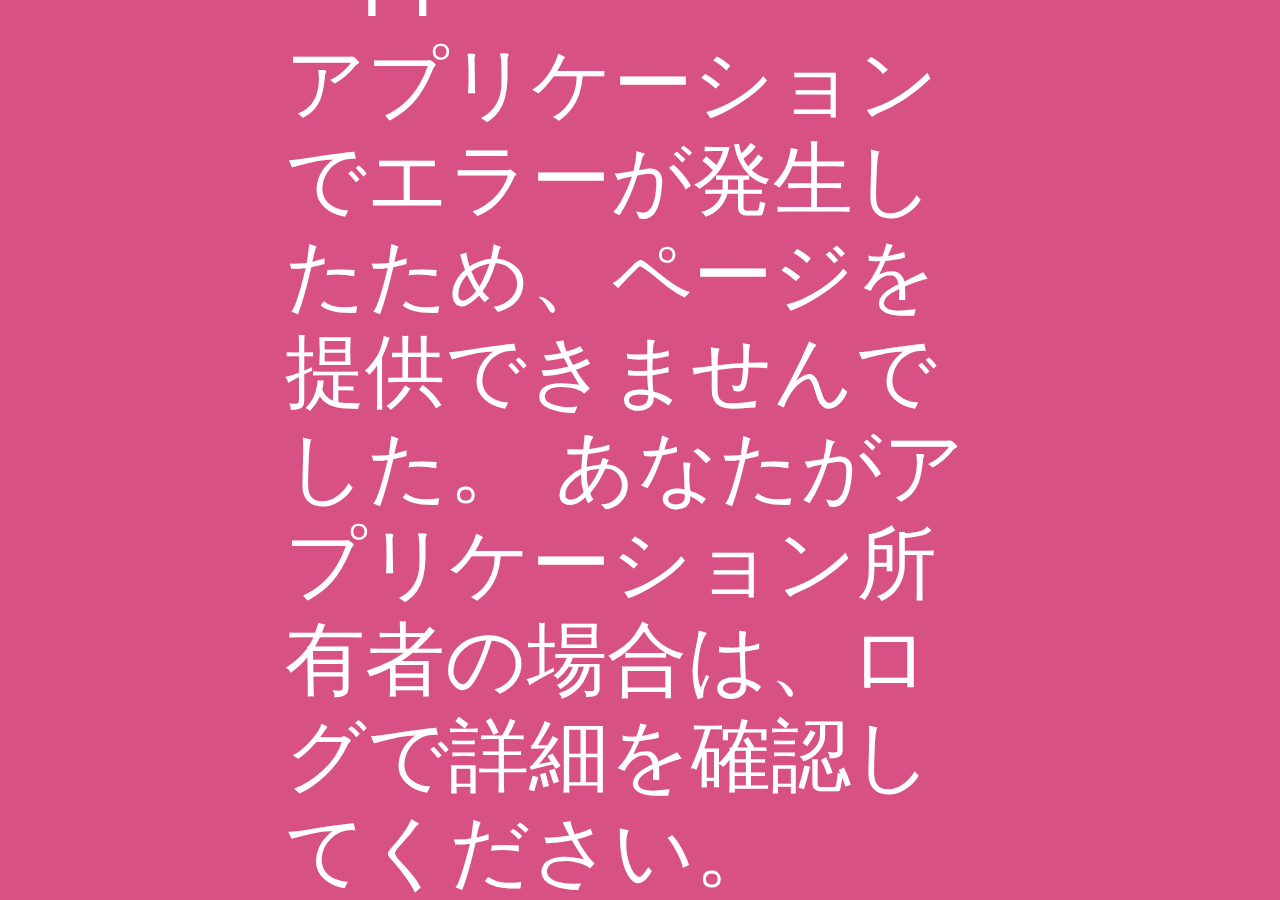
==== error-pages/application-error.html @ 38ce307e "updates" ====
<!DOCTYPE html>
<html>
<head>
  <meta charset="utf-8">
  <meta name="viewport" content="width=device-width, initial-scale=1, shrink-to-fit=no">
  <meta http-equiv="x-ua-compatible" content="ie=edge">
  <title>迷日店 &#124; エラー</title>
  <link rel="icon" href="/static/images/icons/sun/favicon.ico" type="image/x-icon">
  <link rel="stylesheet" type="text/css" href="/static/css/bootstrap/5.0.2/bootstrap.min.css">
  <link rel="stylesheet" type="text/css" href="/static/css/custom/style.css">
</head>
<body>
  <div id="error-screen">
    <div class="container">

      <div class="row">
        <div class="col text-center">
          <div class="material-svg-bg"></div>
          <h1 class="display-1 text-white">
            Application Error
          </h1>
        </div>
      </div>

      <div class="row m-2">
        <div class="col">&nbsp;</div>
        <div class="col-8 text-justify">
          <h3 class="display-1 text-white">
            アプリケーションでエラーが発生したため、ページを提供できませんでした。
            あなたがアプリケーション所有者の場合は、ログで詳細を確認してください。
            Heroku CLI から次のコマンドを使用してこれを行うことができます。
          </h1>
        </div>
        <div class="col">&nbsp;</div>
      </div>

      <div class="row">
        <div class="col text-center">
          <h3 class="display-1 text-white btn btn-secondary">
            heroku logs <b class="text-danger">--tail</b>
          </h3>
        </div>
      </div>

    </div>
  </div>
  <script type="text/javascript" src="/static/js/bootstrap/popper/2.9.2/popper.min.js"></script>
  <script type="text/javascript" src="/static/js/bootstrap/5.0.2/bootstrap.min.js"></script>
</body>
</html>
---- static/css/custom/style.css ----
html, body * {
  pointer-events: none;
  -webkit-user-select: none; /* Safari */
  -ms-user-select: none; /* IE 10 and IE 11 */
  user-select: none; /* Standard syntax */
}

#error-screen {
  position: fixed;
  top: 0;
  left: 0;
  z-index: 1050; /*9999;*/
  display: flex;
  width: 100%;
  height: 100%;
  background-color: rgba(0, 0, 0, .75);
  align-items: center;
  justify-content: center;
  color: #fff;
}

#error-screen {
  background-color: #d85184; /*#00a2ed;*/
}

#error-screen .no-record-found::before {
  font-family: 'Material Icons';
  content: 'sentiment_very_dissatisfied';
  display: block;
  text-align: center !important;
  font-size: 15em;
  /*color: #fff;*/
}

#error-screen .material-svg-bg {
  background-repeat: no-repeat;
  background-size: auto 100%;
  background-position: center center;
  background-color: none;
  width: auto;
  height: calc(50vh - 2em);
  background-image: url('/static/images/svg/maniaj/sagittarius_bikkuri.svg');
  margin-bottom: -3em;
}
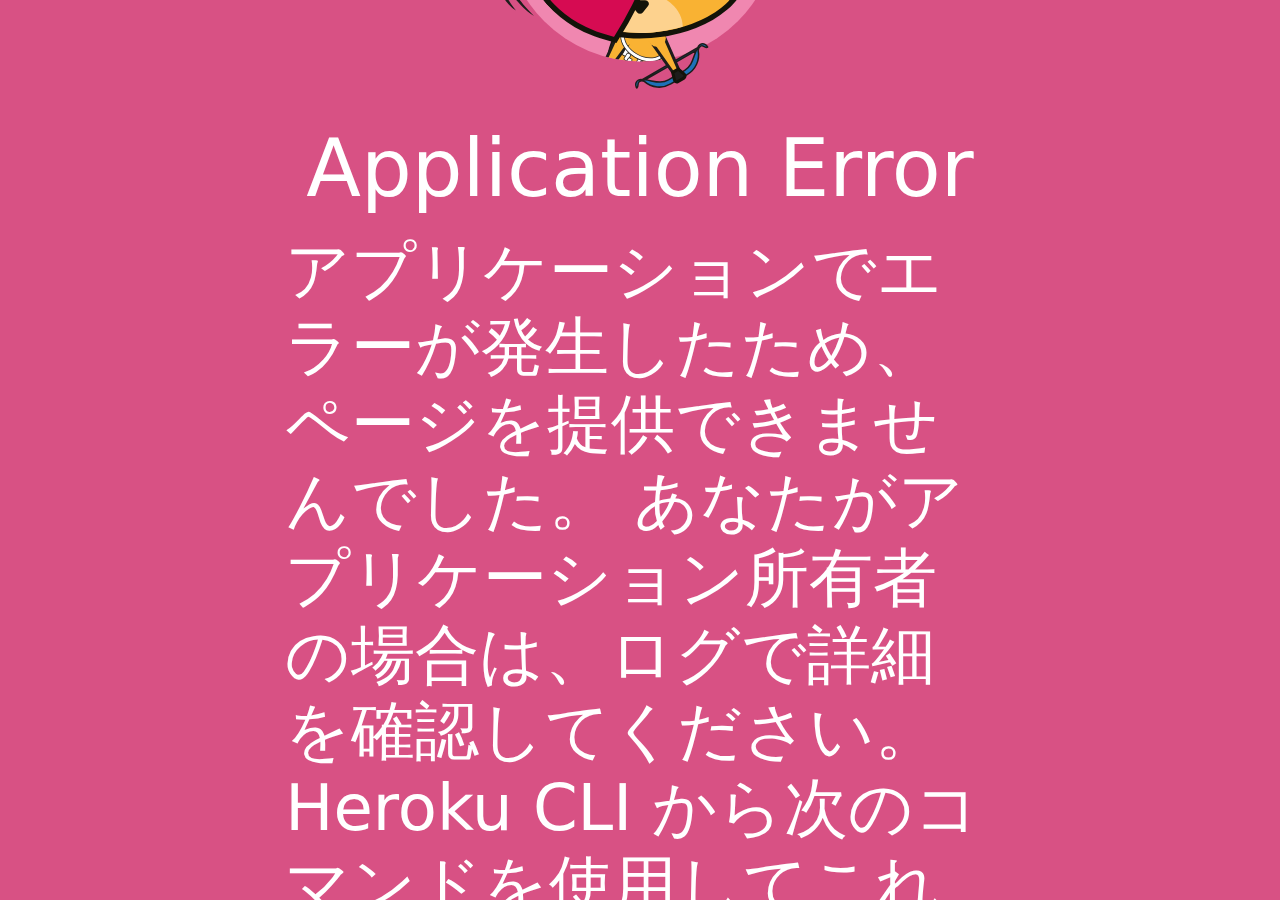
==== commit 8e1314e2: "updates" ====
--- a/error-pages/application-error.html
+++ b/error-pages/application-error.html
@@ -25,18 +25,18 @@
       <div class="row m-2">
         <div class="col">&nbsp;</div>
         <div class="col-8 text-justify">
-          <h3 class="display-1 text-white">
+          <h3 class="display-3 text-white">
             アプリケーションでエラーが発生したため、ページを提供できませんでした。
             あなたがアプリケーション所有者の場合は、ログで詳細を確認してください。
             Heroku CLI から次のコマンドを使用してこれを行うことができます。
-          </h1>
+          </h3>
         </div>
         <div class="col">&nbsp;</div>
       </div>
 
       <div class="row">
         <div class="col text-center">
-          <h3 class="display-1 text-white btn btn-secondary">
+          <h3 class="display-1 text-white btn btn-secondary btn-lg">
             heroku logs <b class="text-danger">--tail</b>
           </h3>
         </div>
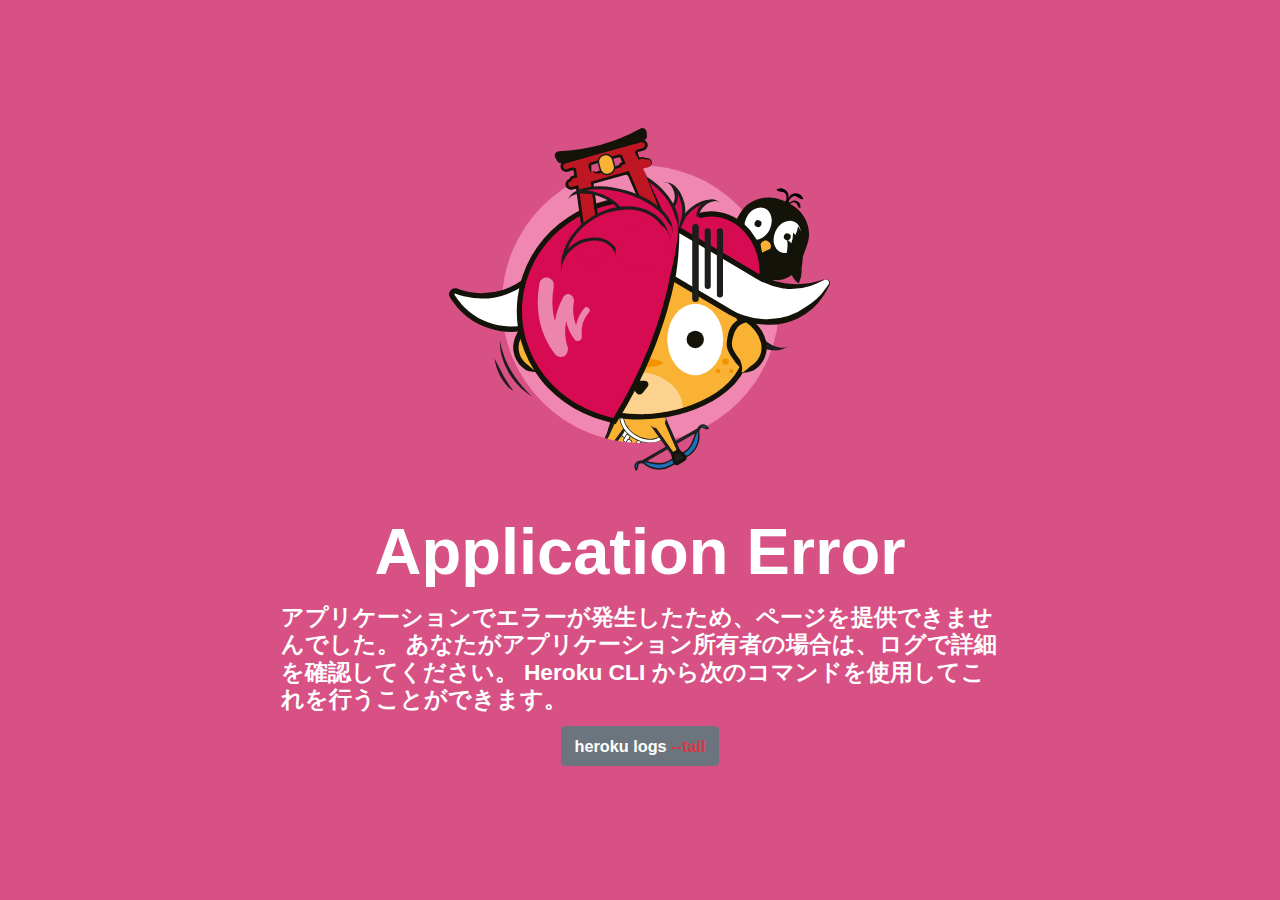
==== commit d841adf8: "updates" ====
--- a/error-pages/application-error.html
+++ b/error-pages/application-error.html
@@ -7,6 +7,7 @@
   <title>迷日店 &#124; エラー</title>
   <link rel="icon" href="/static/images/icons/sun/favicon.ico" type="image/x-icon">
   <link rel="stylesheet" type="text/css" href="/static/css/bootstrap/5.0.2/bootstrap.min.css">
+  <link rel="stylesheet" type="text/css" href="/static/css/custom/base.css">
   <link rel="stylesheet" type="text/css" href="/static/css/custom/style.css">
 </head>
 <body>
@@ -16,7 +17,7 @@
       <div class="row">
         <div class="col text-center">
           <div class="material-svg-bg"></div>
-          <h1 class="display-1 text-white">
+          <h1 class="display-1">
             Application Error
           </h1>
         </div>
@@ -25,7 +26,7 @@
       <div class="row m-2">
         <div class="col">&nbsp;</div>
         <div class="col-8 text-justify">
-          <h3 class="display-3 text-white">
+          <h3>
             アプリケーションでエラーが発生したため、ページを提供できませんでした。
             あなたがアプリケーション所有者の場合は、ログで詳細を確認してください。
             Heroku CLI から次のコマンドを使用してこれを行うことができます。
--- a/static/css/custom/base.css
+++ b/static/css/custom/base.css
@@ -0,0 +1,347 @@
+@import url('https://fonts.googleapis.com/css2?family=Noto+Sans+JP:wght@100;300;500;700;900&display=swap');
+
+@font-face {
+  font-family: 'Material Icons';
+  font-style: normal;
+  font-weight: 400;
+  src: url('/static/fonts/materialicons/v85/flUhRq6tzZclQEJ-Vdg-IuiaDsNc.woff2') format('woff2');
+}
+
+@keyframes spin {
+  /*from { transform: rotate(0deg); }*/
+  to { transform: rotate(360deg); }
+}
+
+@keyframes blink {
+  to { opacity: 0; }
+}
+
+@keyframes blink-downward {
+  /*from { transform : translateY(0) }*/
+  to { transform : translateY(20px); opacity: 0; }
+}
+
+html,
+body {
+  margin: 0;
+  padding: 0;
+  padding-bottom: 2em;
+  font-family: 'Arial', 'Helvetica', 'Sans-Serif';
+  font-size: 13px;
+}
+
+html:lang(ja),
+html:lang(ja) > body {
+  /*font-family: 'Noto Sans JP', sans-serif;*/
+  font-size: 13.5px;
+}
+
+html.freeze-everything * {
+  pointer-events: none;
+  -webkit-user-select: none; /* Safari */
+  -ms-user-select: none; /* IE 10 and IE 11 */
+  user-select: none; /* Standard syntax */
+}
+
+h1,
+h2,
+h3,
+h4,
+h5,
+h6 {
+  font-weight: 600 !important; /*bold !important;*/
+}
+
+textarea:focus,
+select:focus,
+input:focus,
+button:focus,
+a:focus {
+  -webkit-box-shadow: none !important; /* Safari */
+  -ms-box-shadow: none !important; /* IE 10 and IE 11 */
+  box-shadow: none !important; /* Standard syntax */
+  outline: none !important;
+}
+
+a {
+  text-decoration: none;
+}
+
+.material-icons {
+  font-family: 'Material Icons';
+  font-weight: normal;
+  font-style: normal;
+  font-size: 24px;
+  line-height: 1;
+  letter-spacing: normal;
+  text-transform: none;
+  display: inline-block;
+  white-space: nowrap;
+  word-wrap: normal;
+  direction: ltr;
+  -webkit-font-feature-settings: 'liga';
+  -webkit-font-smoothing: antialiased;
+}
+
+.sr-only {
+  position: absolute;
+  width: 1px;
+  height: 1px;
+  padding: 0;
+  margin: -1px;
+  overflow: hidden;
+  clip: rect(0,0,0,0);
+  border: 0;
+}
+
+:-ms-clear { /* for IE & Edge */
+  display: none;
+}
+
+.text-divider::before {
+  font-family: 'Material Icons';
+  /*font-weight: normal !important;*/
+  content: 'more_vert';
+  position: relative;
+  top: .15em;
+  opacity: .5;
+}
+
+[readonly]:-webkit-selection,
+[readonly]:-ms-selection,
+[readonly]:selection {
+  background: transparent;
+}
+
+[symbol='star']::before {
+  content: '✱';
+}
+
+[currency='none']::before {
+  content: '\00a0';
+}
+
+[currency='JPY']::before {
+  content: '¥';
+}
+
+[currency='HKD']::before {
+  content: '$';
+}
+
+[currency='USD']::before {
+  content: '$';
+}
+
+[currency='percent']::before {
+  content: '%';
+}
+
+.material-icons[icon='checklist']::before {
+  content: 'playlist_add_check';
+  opacity: .75;
+}
+
+.material-icons[icon='boolean_true']::before {
+  content: 'done';
+  opacity: .75;
+}
+
+.material-icons[icon='boolean_false']::before {
+  content: 'clear';
+  opacity: .125;
+}
+
+.d-visible {
+  display: inline-flex;
+  width: auto;
+  opacity: 1;
+}
+
+.d-invisible {
+  display: inline-flex;
+  width: 0;
+  opacity: 0;
+}
+
+div.d-mobile,
+tr.d-mobile,
+th.d-mobile,
+td.d-mobile {
+  display: none;
+}
+
+div.d-desktop {
+  display: inline-block;
+}
+
+tr.d-desktop {
+  display: table-row;
+}
+
+th.d-desktop,
+td.d-desktop {
+  display: table-cell;
+}
+
+button.button-search,
+button.button-info,
+button.button-add,
+button.button-remove,
+button.switch-toggle,
+button.arrow-toggle,
+button.download-file,
+button.download-xlsx {
+  font-family: 'Material Icons';
+  border: none;
+  outline: none;
+  background-color: transparent;
+  margin: 0;
+  padding: 0;
+  line-height: 1;
+}
+
+button.button-search {
+  font-size: 1.75em;
+  margin: 0 .25em;
+}
+
+button.button-search:hover {
+  color: #48f;
+}
+
+button.button-search::before {
+  content: 'search';
+}
+
+button.button-info:hover,
+button.button-add:hover,
+button.button-remove:hover {
+  color: #48f;
+}
+
+button.button-info::before,
+button.button-add::before,
+button.button-remove::before{
+  font-size: 1.5em;
+  position: relative;
+  top: .125em;
+  left: 0;
+}
+
+html:lang(en) button.button-info::before,
+html:lang(en) button.button-add::before,
+html:lang(en) button.button-remove::before{
+  line-height: 1.25em;
+}
+
+button.button-info::before {
+  content: 'info_outline';
+  top: -.25em;
+}
+
+button.button-add::before {
+  content: 'add_circle_outline';
+}
+
+button.button-remove::before {
+  content: 'remove_circle_outline';
+}
+
+button.switch-toggle {
+  font-size: 3em;
+  opacity: .75;
+}
+
+button.switch-toggle:hover {
+  opacity: 1;
+}
+
+button.switch-toggle.off::before {
+  content: 'toggle_off';
+  color: #6c757d;
+}
+
+button.switch-toggle.on::before {
+  content: 'toggle_on';
+  color: #f60;
+}
+
+button.arrow-toggle {
+  font-size: 2em;
+}
+
+button.arrow-toggle:hover {
+  color: #48f;
+  /*cursor: pointer;*/
+}
+
+button.arrow-toggle::before {
+  content: 'expand_more';
+  float: right;
+  transition: all 0.25s;
+}
+
+button.arrow-toggle.active::before {
+  -webkit-transform: rotate(-180deg); /* Safari */
+  -ms-transform: rotate(-180deg); /* IE 10 and IE 11 */
+  transform: rotate(-180deg); /* Standard syntax */
+}
+
+button.download-file::before {
+  content: 'file_download';
+  color: green;
+  font-size: 2em;
+}
+
+button.download-xlsx::before {
+  content: 'description';
+  color: green;
+  font-size: 2em;
+  position: relative;
+  /*top: .125em;*/
+  left: 0;
+}
+
+button.download-xlsx.big {
+  /*display: inline-flex;*/
+  font-size: 1.25em;
+  margin-bottom: -1px;
+}
+
+@media only screen and (max-width: 575.98px) {
+  html,
+  body {
+    font-size: 17px;
+  }
+  html:lang(ja),
+  html:lang(ja) > body {
+    font-size: 18px;
+  }
+  /*.media-type {
+    opacity: 0;
+  }*/
+  .material-icons {
+    font-size: 30px;
+  }
+  div.d-desktop,
+  tr.d-desktop,
+  th.d-desktop,
+  td.d-desktop {
+    display: none;
+  }
+  div.d-mobile {
+    display: inline-block;
+  }
+  tr.d-mobile {
+    display: table-row;
+  }
+  th.d-mobile,
+  td.d-mobile {
+    display: table-cell;
+  }
+  .display-1 { font-size: 4.5rem; }
+  .display-2 { font-size: 4rem; }
+  .display-3 { font-size: 3rem; }
+  .display-4 { font-size: 2rem; }
+}
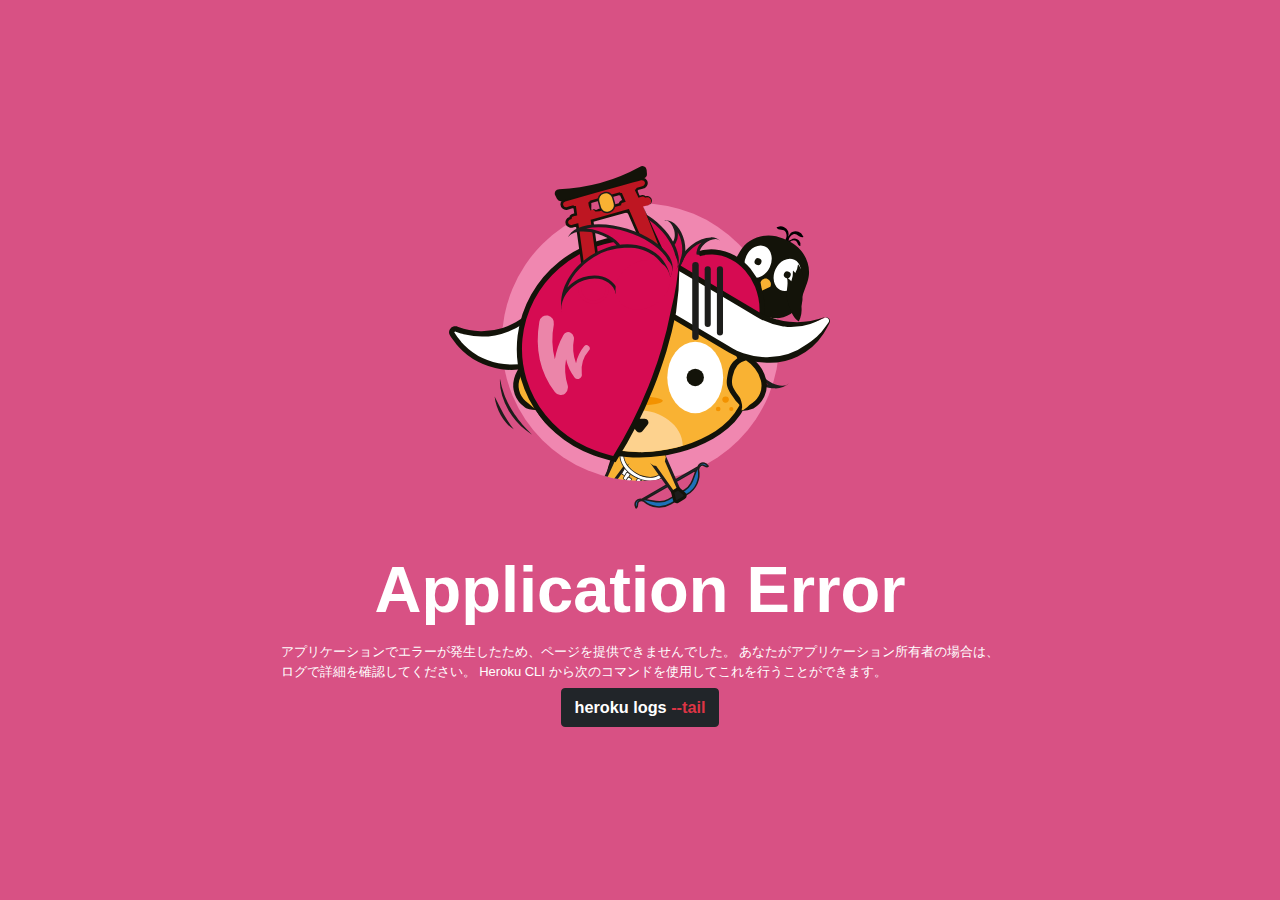
==== commit 801f8040: "updates" ====
--- a/error-pages/application-error.html
+++ b/error-pages/application-error.html
@@ -26,20 +26,20 @@
       <div class="row m-2">
         <div class="col">&nbsp;</div>
         <div class="col-8 text-justify">
-          <h3>
+          <span>
             アプリケーションでエラーが発生したため、ページを提供できませんでした。
             あなたがアプリケーション所有者の場合は、ログで詳細を確認してください。
             Heroku CLI から次のコマンドを使用してこれを行うことができます。
-          </h3>
+          </span>
         </div>
         <div class="col">&nbsp;</div>
       </div>
 
       <div class="row">
         <div class="col text-center">
-          <h3 class="display-1 text-white btn btn-secondary btn-lg">
+          <h1 class="btn btn-dark btn-lg">
             heroku logs <b class="text-danger">--tail</b>
-          </h3>
+          </h1>
         </div>
       </div>
 
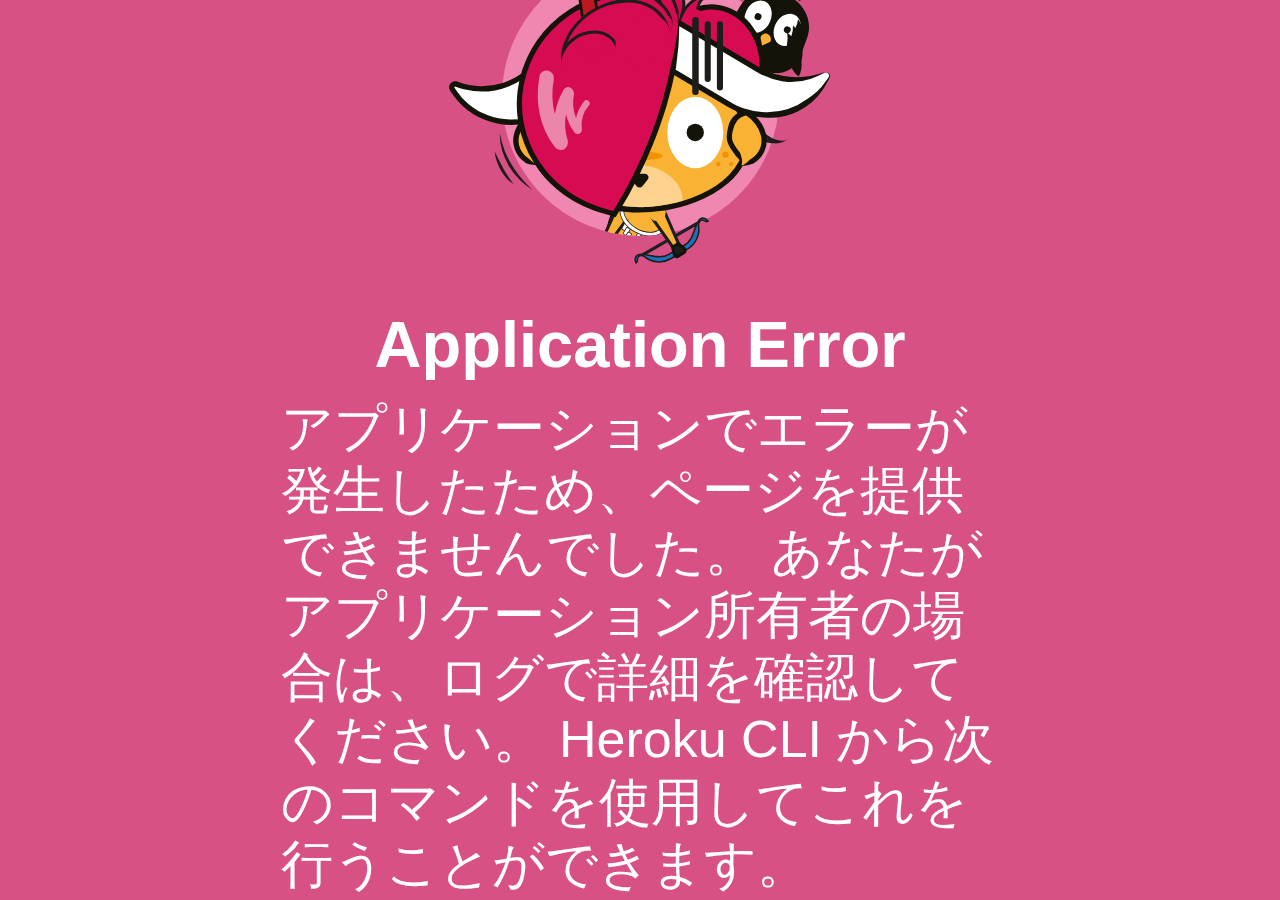
==== commit 74b08b13: "updates" ====
--- a/error-pages/application-error.html
+++ b/error-pages/application-error.html
@@ -26,7 +26,7 @@
       <div class="row m-2">
         <div class="col">&nbsp;</div>
         <div class="col-8 text-justify">
-          <span>
+          <span class="display-3">
             アプリケーションでエラーが発生したため、ページを提供できませんでした。
             あなたがアプリケーション所有者の場合は、ログで詳細を確認してください。
             Heroku CLI から次のコマンドを使用してこれを行うことができます。
@@ -37,9 +37,11 @@
 
       <div class="row">
         <div class="col text-center">
-          <h1 class="btn btn-dark btn-lg">
-            heroku logs <b class="text-danger">--tail</b>
-          </h1>
+          <div class="btn btn-dark btn-lg">
+            <span class="display-3">
+              heroku logs <b class="text-danger">--tail</b>
+            </span>
+          </div>
         </div>
       </div>
 
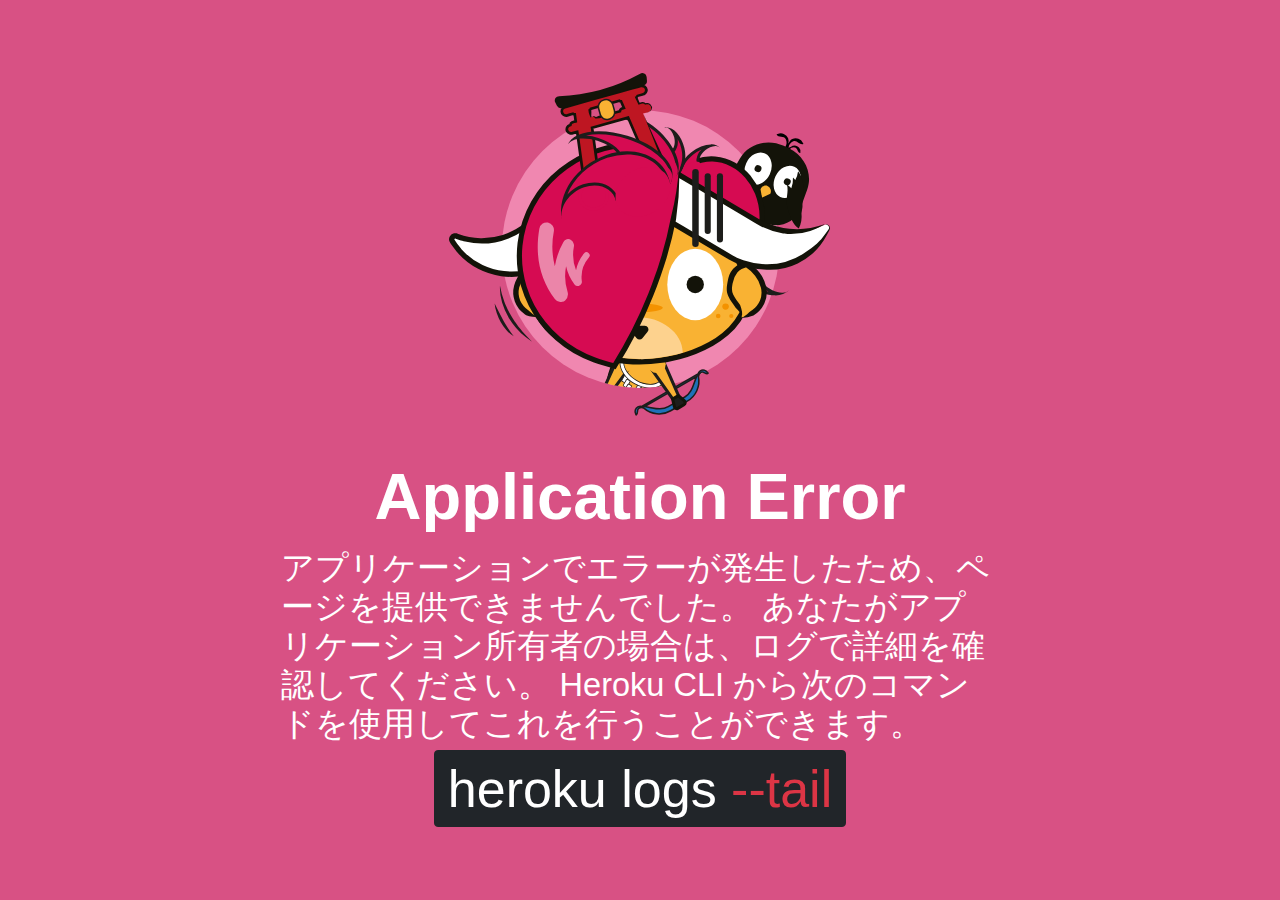
==== commit 9cd6fef1: "updates" ====
--- a/error-pages/application-error.html
+++ b/error-pages/application-error.html
@@ -26,7 +26,7 @@
       <div class="row m-2">
         <div class="col">&nbsp;</div>
         <div class="col-8 text-justify">
-          <span class="display-3">
+          <span class="display-6">
             アプリケーションでエラーが発生したため、ページを提供できませんでした。
             あなたがアプリケーション所有者の場合は、ログで詳細を確認してください。
             Heroku CLI から次のコマンドを使用してこれを行うことができます。
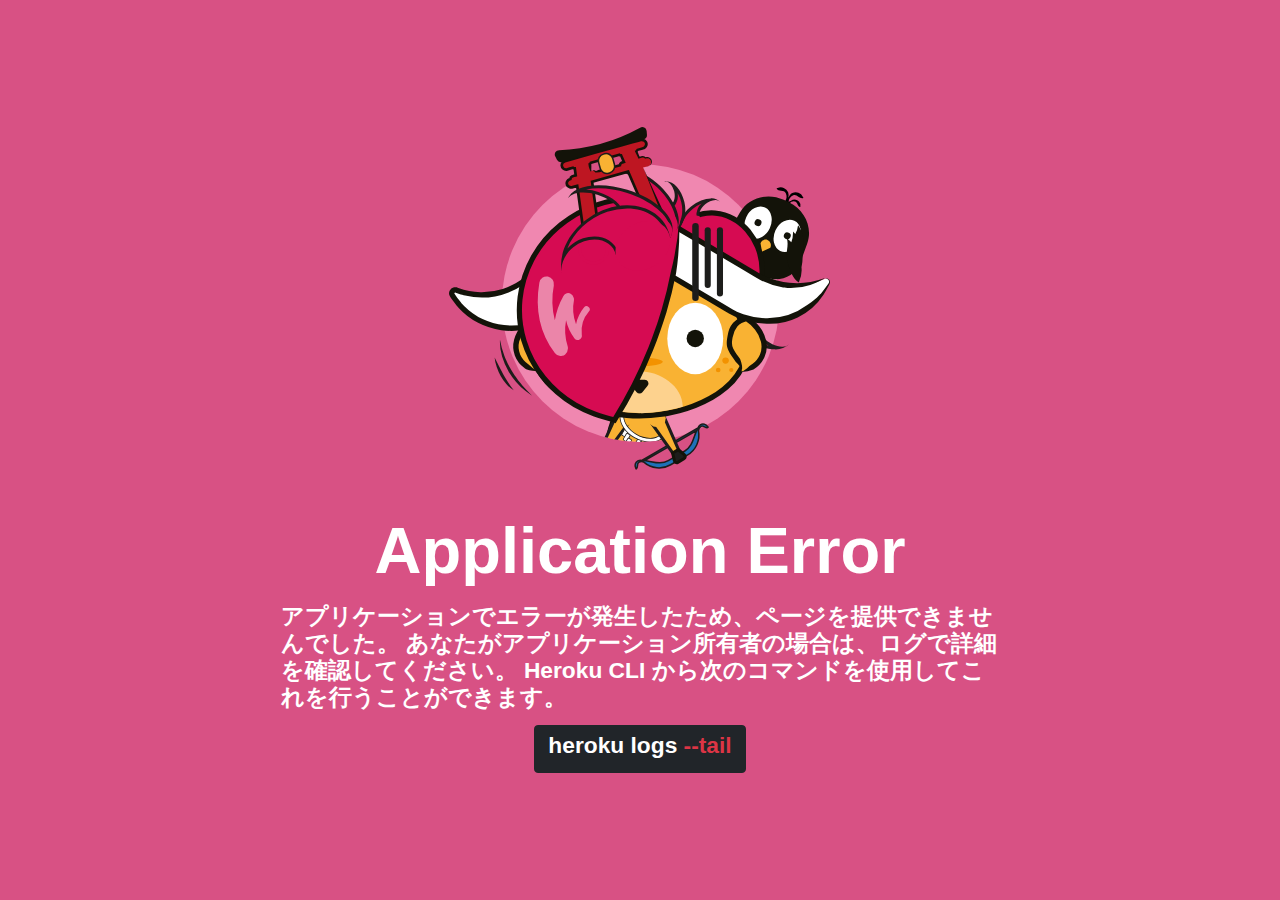
==== commit 9f56658f: "updates" ====
--- a/error-pages/application-error.html
+++ b/error-pages/application-error.html
@@ -26,11 +26,11 @@
       <div class="row m-2">
         <div class="col">&nbsp;</div>
         <div class="col-8 text-justify">
-          <span class="display-6">
+          <h3>
             アプリケーションでエラーが発生したため、ページを提供できませんでした。
             あなたがアプリケーション所有者の場合は、ログで詳細を確認してください。
             Heroku CLI から次のコマンドを使用してこれを行うことができます。
-          </span>
+          </h3>
         </div>
         <div class="col">&nbsp;</div>
       </div>
@@ -38,9 +38,9 @@
       <div class="row">
         <div class="col text-center">
           <div class="btn btn-dark btn-lg">
-            <span class="display-3">
+            <h3>
               heroku logs <b class="text-danger">--tail</b>
-            </span>
+            </h3>
           </div>
         </div>
       </div>
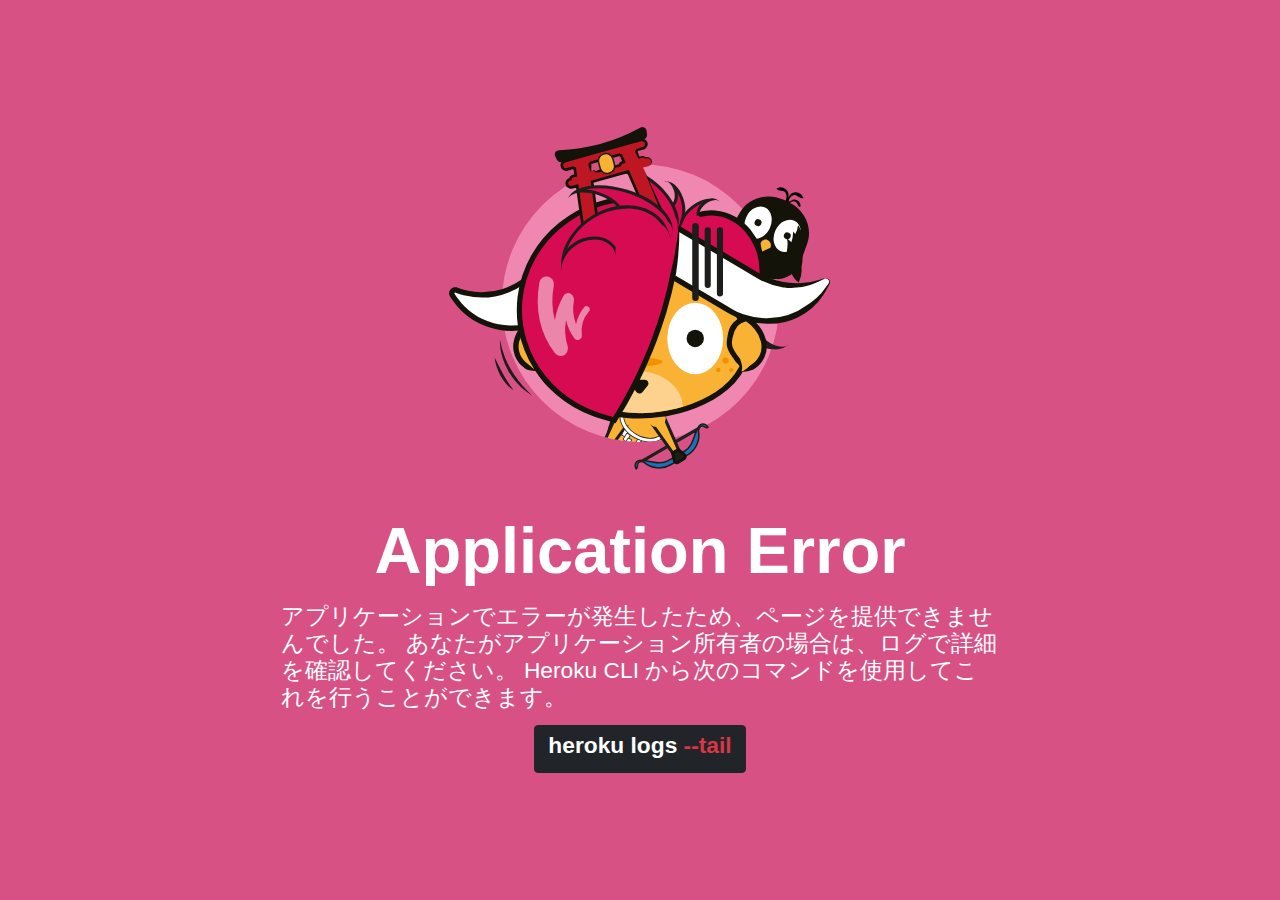
==== commit 8b3f1b6e: "updates" ====
--- a/error-pages/application-error.html
+++ b/error-pages/application-error.html
@@ -26,7 +26,7 @@
       <div class="row m-2">
         <div class="col">&nbsp;</div>
         <div class="col-8 text-justify">
-          <h3>
+          <h3 class="fw-normal">
             アプリケーションでエラーが発生したため、ページを提供できませんでした。
             あなたがアプリケーション所有者の場合は、ログで詳細を確認してください。
             Heroku CLI から次のコマンドを使用してこれを行うことができます。
